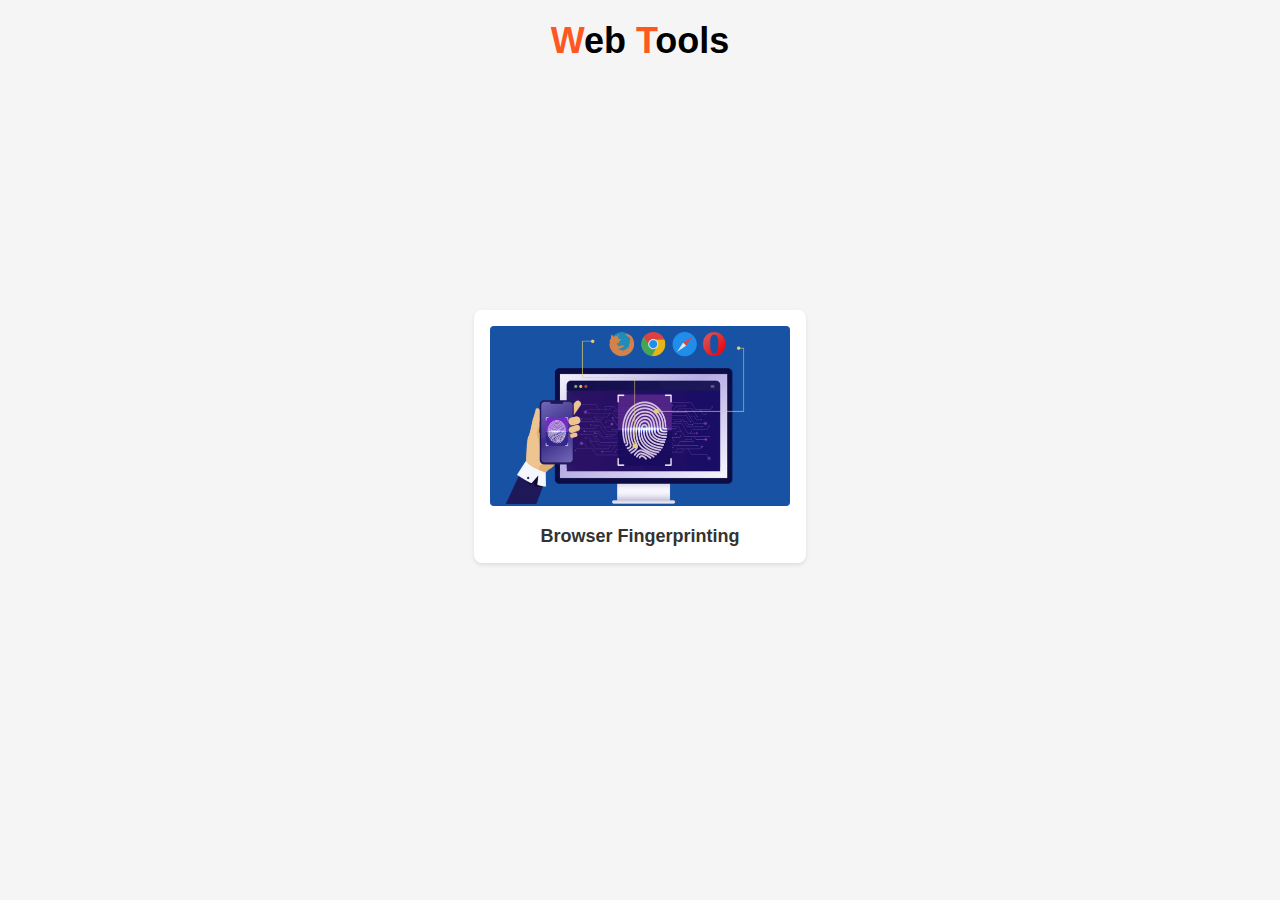
==== index.html @ 0495595f "Add files via upload" ====
<!DOCTYPE html>
<html lang="en">
    <head>
        <meta charset="UTF-8">
        <meta name="viewport" content="width=device-width, initial-scale=1.0">
        <title>WebTools</title>


        <!-- Linking/Importing CSS and JS files -->
        
        <!-- Custom assets -->
        <link rel="stylesheet" href="assets/css/styles.css">
        <script src="assets/js/script.js"></script>

    </head>
    <body>
        
      <h1 class="heading"><span class="initials">W</span>eb<span class="initials"> T</span>ools</h1>

      <div class="container">
        <div class="card">
            <a href="tools/browser_fingerprinting.html">
                <img src="assets/images/browser_fingerprinting.png" alt="Web Browser Fingerprinting">
                <h3>Browser Fingerprinting</h3>
            </a>
        </div>

        <!-- <div class="card">
            <a href="feature2.html">
                <img src="assets/images/feature2.jpg" alt="Feature 2">
                <h3>Feature 2</h3>
            </a>
        </div>

        <div class="card">
            <a href="feature3.html">
                <img src="assets/images/feature3.jpg" alt="Feature 3">
                <h3>Feature 3</h3>
            </a>
        </div> -->
      </div>

    </body>
</html>
---- assets/css/styles.css ----
body {
    background-color: #f5f5f5;
    font-family: Arial, sans-serif;
    margin: 0;
    padding: 0;
}

.heading {
    text-align: center;
    font-family: Arial, sans-serif;
    font-size: 36px;
    margin-top: 20px; /* Adjust the margin-top value as desired */
}

.initials {
    font-weight: bold;
    color: #ff5722; /* Set the color of the initials */
}

.container {
    display: flex;
    justify-content: center;
    align-items: center;
    height: calc(100vh - 200px); /* Adjust the height calculation as needed */
    margin-top: 10px; /* Adjust the margin-top value as desired */
}

.card {
    background-color: #fff;
    border-radius: 8px;
    box-shadow: 0 2px 4px rgba(0, 0, 0, 0.1);
    margin: 8px; /* Adjust the margin value as desired */
    padding: 16px;
    text-align: center;
    transition: transform 0.3s ease;
    max-width: 300px;
}


.card:hover {
    transform: translateY(-4px);
}

.card a {
    text-decoration: none;
    color: #333;
}

.card img {
    border-radius: 4px;
    margin-bottom: 16px;
    max-width: 100%;
}

.card h3 {
    margin: 0;
    font-size: 18px;
}
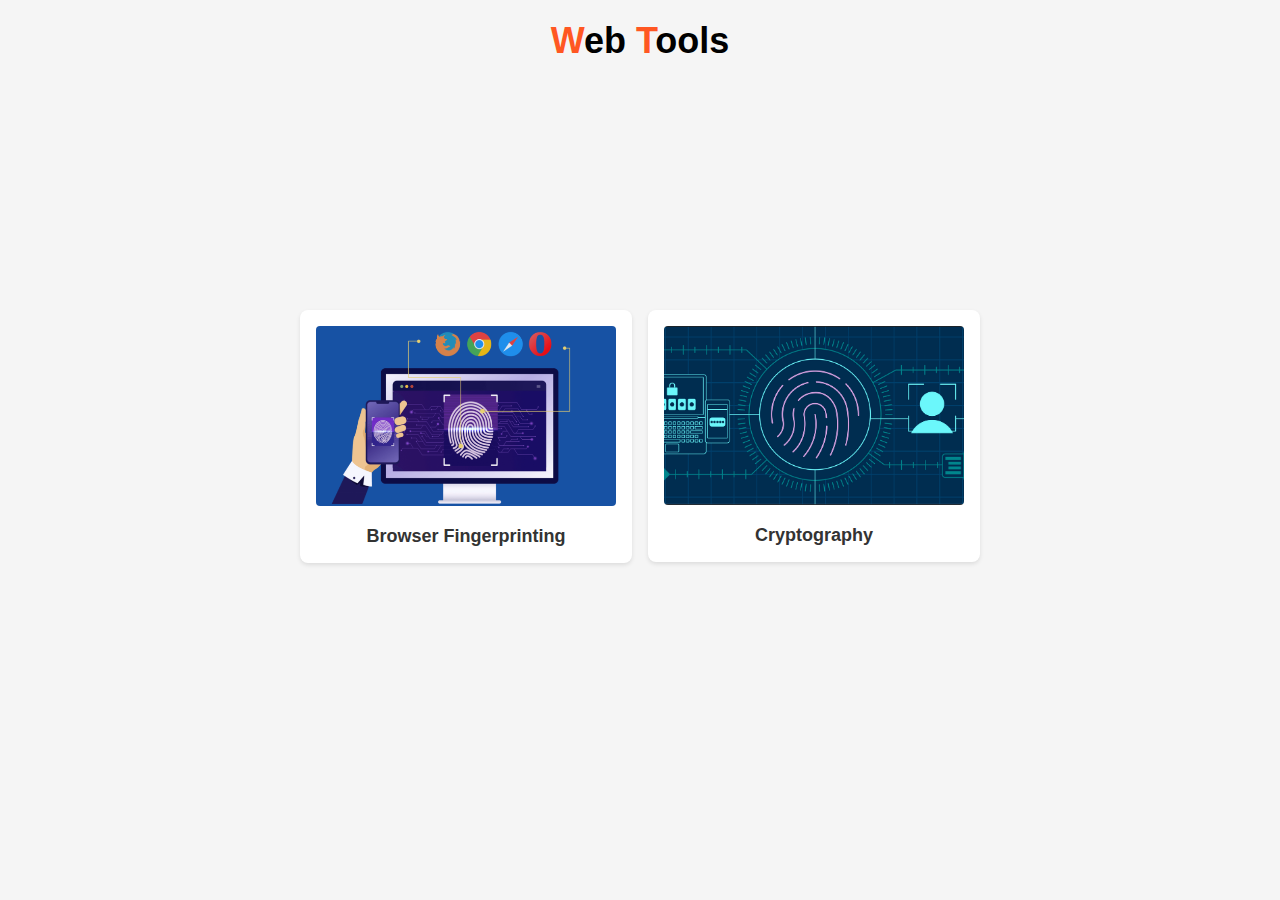
==== commit 8a1f3802: "Add files via upload" ====
--- a/index.html
+++ b/index.html
@@ -3,7 +3,7 @@
     <head>
         <meta charset="UTF-8">
         <meta name="viewport" content="width=device-width, initial-scale=1.0">
-        <title>WebTools</title>
+        <title>[ Web Tools ]</title>
 
 
         <!-- Linking/Importing CSS and JS files -->
@@ -25,14 +25,14 @@
             </a>
         </div>
 
-        <!-- <div class="card">
-            <a href="feature2.html">
-                <img src="assets/images/feature2.jpg" alt="Feature 2">
-                <h3>Feature 2</h3>
+        <div class="card">
+            <a href="tools/cryptography.html">
+                <img src="assets/images/cryptography.png" alt="Cryptography">
+                <h3>Cryptography</h3>
             </a>
         </div>
 
-        <div class="card">
+        <!-- <div class="card">
             <a href="feature3.html">
                 <img src="assets/images/feature3.jpg" alt="Feature 3">
                 <h3>Feature 3</h3>
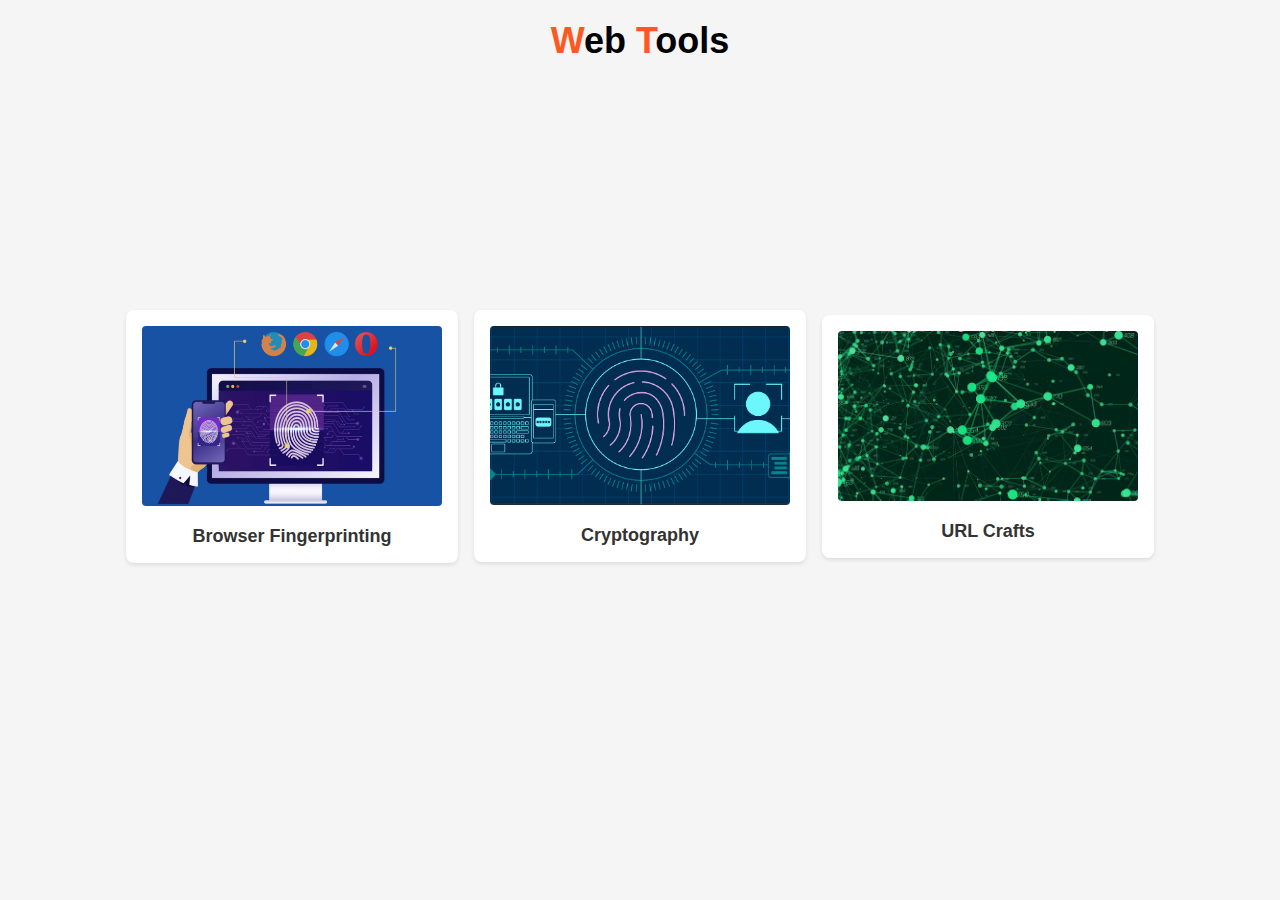
==== commit eade4b22: "Add files via upload" ====
--- a/index.html
+++ b/index.html
@@ -7,8 +7,6 @@
 
 
         <!-- Linking/Importing CSS and JS files -->
-        
-        <!-- Custom assets -->
         <link rel="stylesheet" href="assets/css/styles.css">
         <script src="assets/js/script.js"></script>
 
@@ -32,12 +30,12 @@
             </a>
         </div>
 
-        <!-- <div class="card">
-            <a href="feature3.html">
-                <img src="assets/images/feature3.jpg" alt="Feature 3">
-                <h3>Feature 3</h3>
+        <div class="card">
+            <a href="urlcrafts.html">
+                <img src="assets/images/urlcrafts.png" alt="URL Crafts">
+                <h3>URL Crafts</h3>
             </a>
-        </div> -->
+        </div>
       </div>
 
     </body>
--- a/assets/css/styles.css
+++ b/assets/css/styles.css
@@ -56,3 +56,15 @@
     margin: 0;
     font-size: 18px;
 }
+
+@media screen and (max-width: 768px) {
+    .container {
+      flex-direction: column;
+      align-items: center;
+      margin-top: 12%;
+    }
+  
+    .card {
+      width: 100%;
+    }
+  }